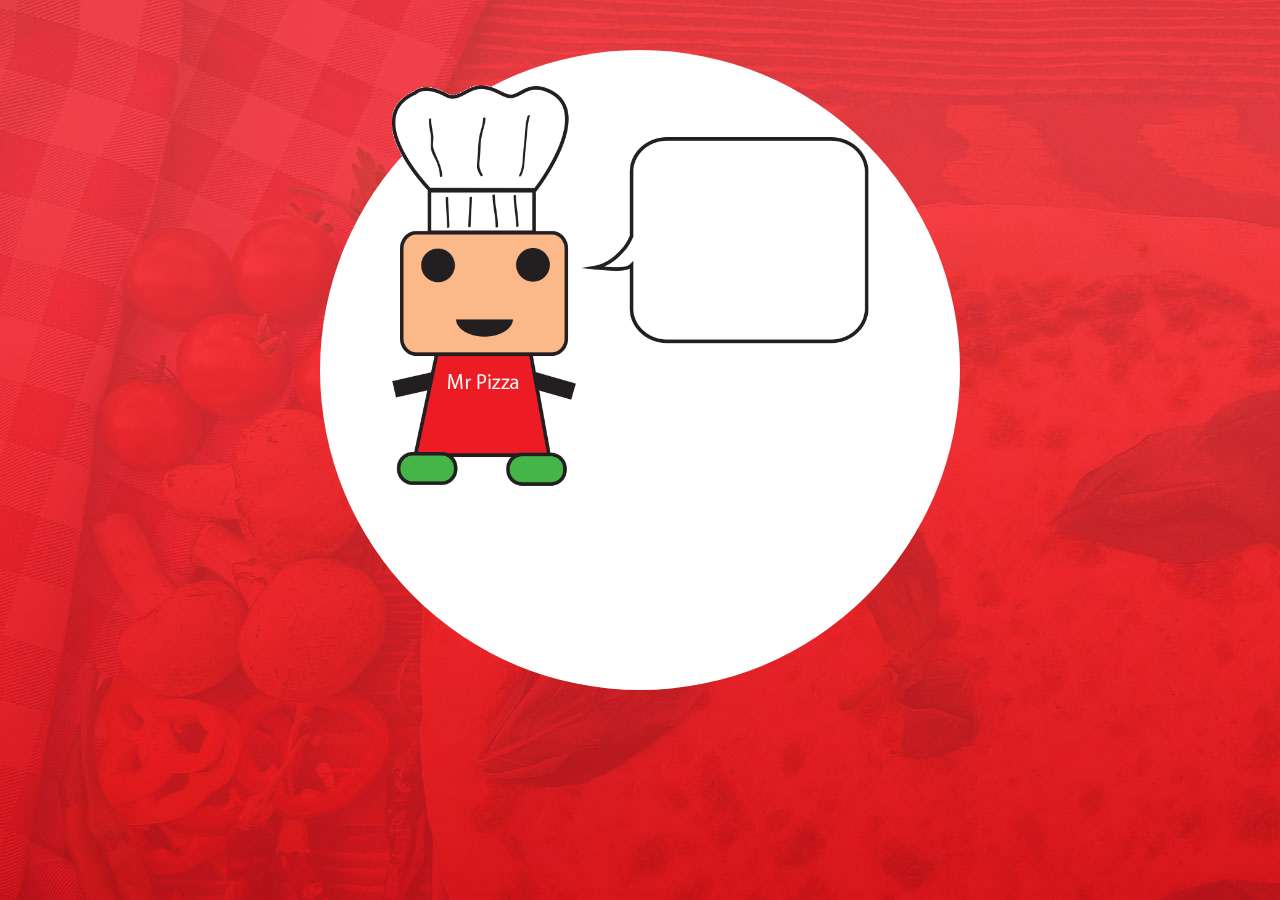
==== index.html @ 1be8aca4 "background and circle" ====
<html>
<head>
<title>My first pizza app</title>
<link rel="stylesheet" href="assets/css/style.css">
</head>
<body>
<div class="circle">

    <div class="illustration">
        <div class="text">

        </div>
    </div>

</div>

</body>

</html>
---- assets/css/style.css ----
body{
background-image: url('../img/pizza_background.jpg');
background-size: auto;
/*width:100vw;
height:100vh;*/
margin:0;
padding:0;
}

div.circle{
    width: 600px;
    height:600px;
    background-color: white;
    border-radius: 50%;
    margin:auto;
    padding:20px;
    margin-top:50px;
   /* vertical-align: middle;*/
}

div.illustration{
    width: 600px;
    height:600px;
    background: url('../img/pizza_robot.gif') no-repeat;
    background-size: 550px;
    /*margin:auto;*/
    padding-top:150px;
    
}
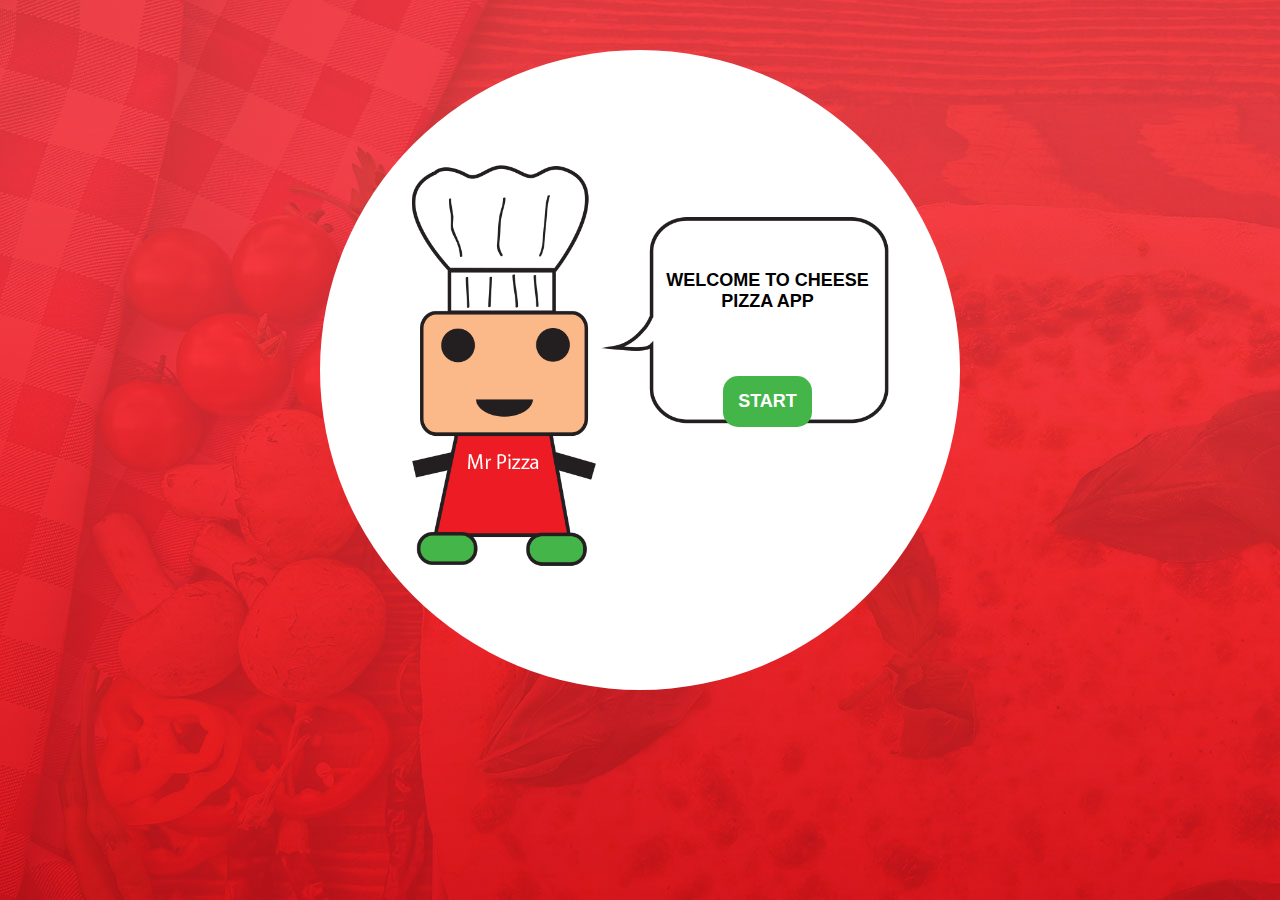
==== commit dab19eaf: "Illustration, bloc text and button" ====
--- a/index.html
+++ b/index.html
@@ -4,10 +4,16 @@
 <link rel="stylesheet" href="assets/css/style.css">
 </head>
 <body>
+
 <div class="circle">
 
     <div class="illustration">
-        <div class="text">
+        <div class="content">
+        
+            <div class="text">WELCOME TO CHEESE PIZZA APP</div>
+            <div class="button">
+                <button>START</button>
+            </div>
 
         </div>
     </div>
--- a/assets/css/style.css
+++ b/assets/css/style.css
@@ -1,11 +1,13 @@
 body{
-background-image: url('../img/pizza_background.jpg');
-background-size: auto;
-/*width:100vw;
-height:100vh;*/
-margin:0;
-padding:0;
+    font-family: Verdana, Geneva, Tahoma, sans-serif;
+    font-weight: bold;
+    font-size: 18px;
+    background-image: url('../img/pizza_background.jpg');
+    background-size: auto;
+    margin:0;
+    padding:0;
 }
+
 
 div.circle{
     width: 600px;
@@ -15,15 +17,43 @@
     margin:auto;
     padding:20px;
     margin-top:50px;
-   /* vertical-align: middle;*/
+    text-align: center;
 }
 
 div.illustration{
     width: 600px;
-    height:600px;
+    height:450px;
     background: url('../img/pizza_robot.gif') no-repeat;
     background-size: 550px;
-    /*margin:auto;*/
-    padding-top:150px;
-    
+    margin-top:80px;
+    margin-left: 20px;   
+}
+
+div.content{
+    position: absolute;
+    text-align: center;
+    margin-left: 305px;
+    margin-top:60px;
+    width: 205px;
+    height:165px;
+}
+
+div.text{
+    margin-top:60px;
+    height:100px;
+}
+
+div.button{
+    margin:4px;
+}
+
+button{
+    background-color:#44b649;
+    border-radius:15px;
+    padding: 15px;
+    margin:2px;
+    color: white;
+    font-size: 18px;
+    font-weight: bold;
+    border:none;
 }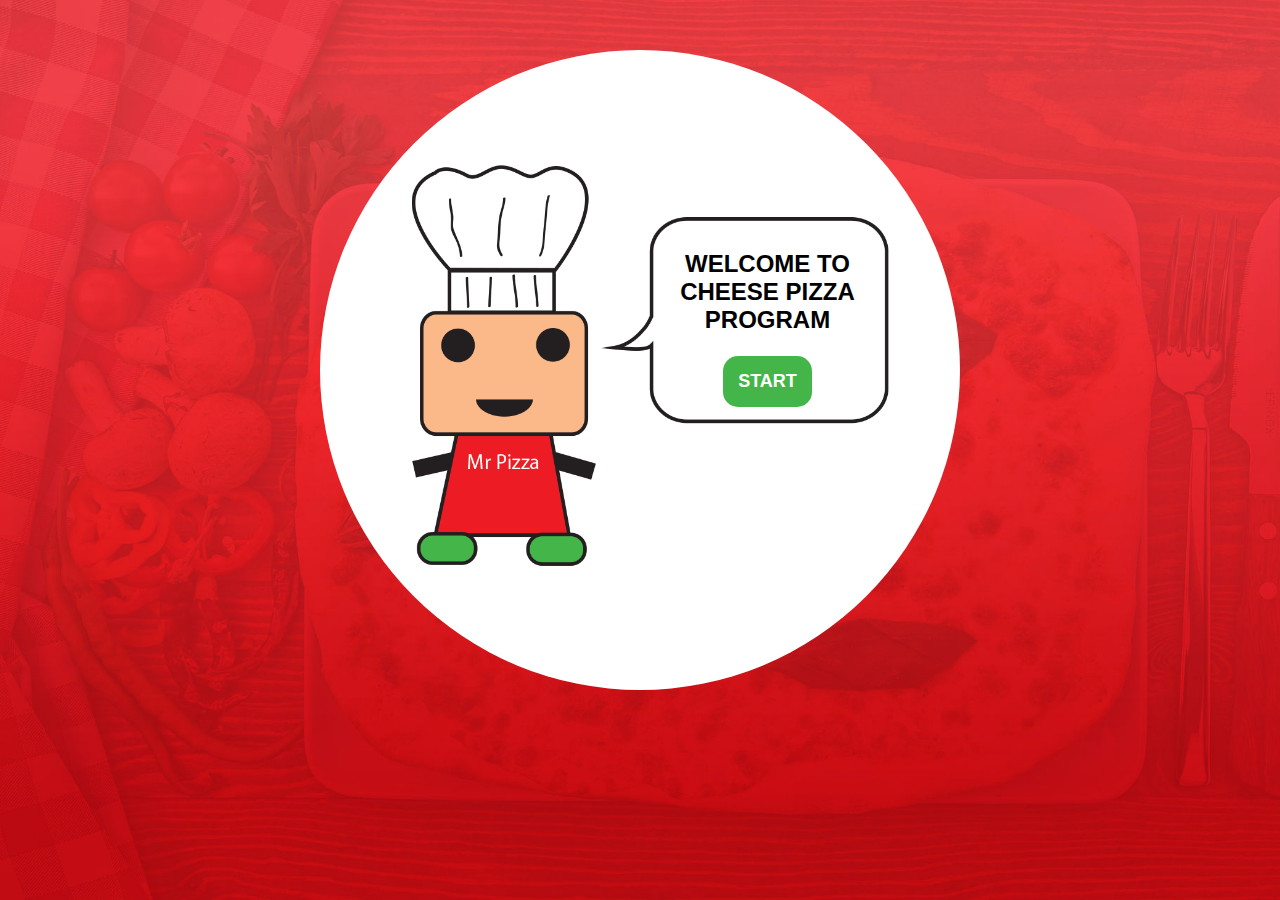
==== commit f83f2aac: "fixing css" ====
--- a/index.html
+++ b/index.html
@@ -10,7 +10,7 @@
     <div class="illustration">
         <div class="content">
         
-            <div class="text">WELCOME TO CHEESE PIZZA APP</div>
+            <div class="text">WELCOME TO CHEESE PIZZA PROGRAM</div>
             <div class="button">
                 <button>START</button>
             </div>
--- a/assets/css/style.css
+++ b/assets/css/style.css
@@ -1,9 +1,9 @@
 body{
-    font-family: Verdana, Geneva, Tahoma, sans-serif;
+    font-family: 'Trebuchet MS', 'Lucida Sans Unicode', 'Lucida Grande', 'Lucida Sans', Arial, sans-serif;
     font-weight: bold;
     font-size: 18px;
     background-image: url('../img/pizza_background.jpg');
-    background-size: auto;
+    background-size: cover;
     margin:0;
     padding:0;
 }
@@ -39,8 +39,9 @@
 }
 
 div.text{
-    margin-top:60px;
+    margin-top:40px;
     height:100px;
+    font-size: 24px;
 }
 
 div.button{
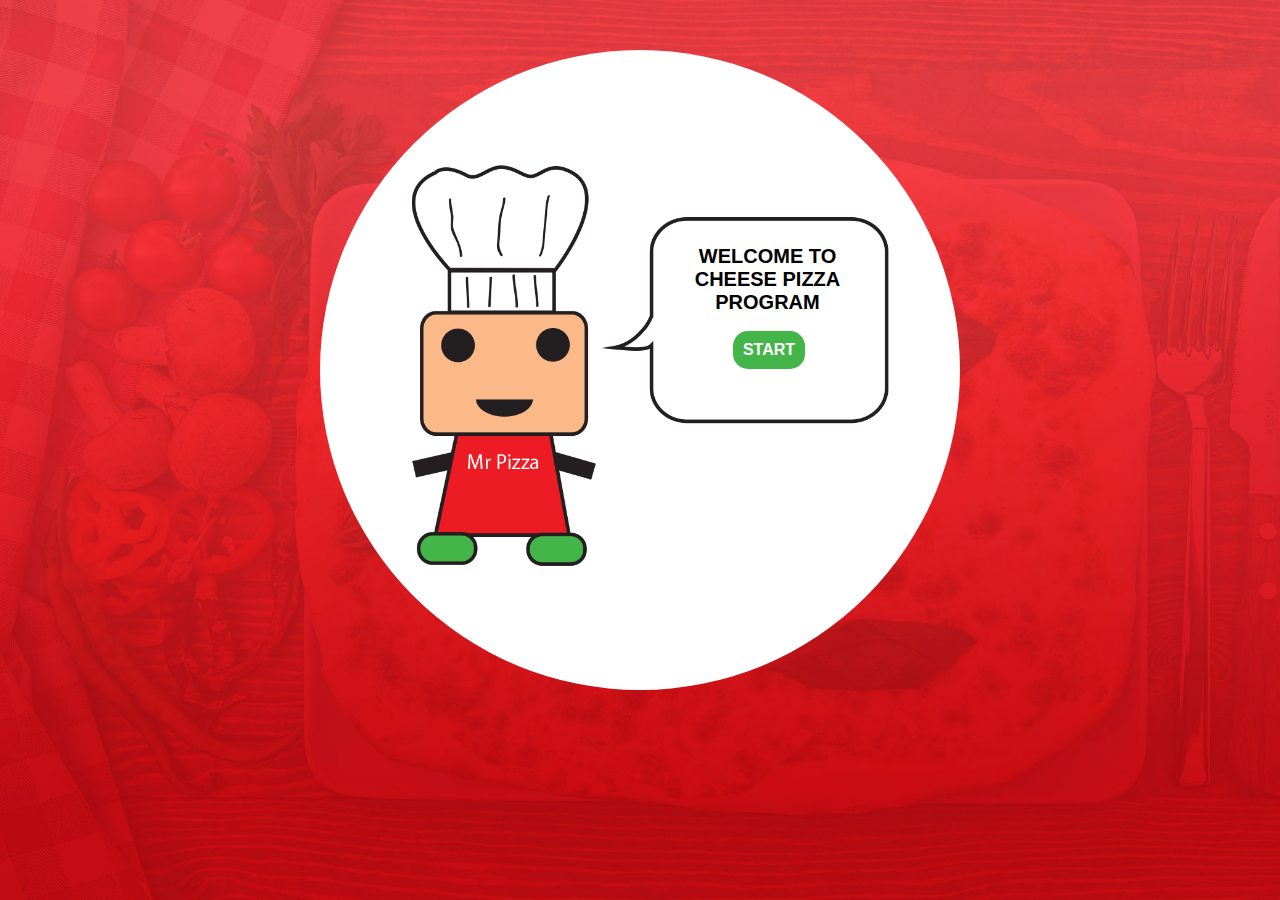
==== commit 0a6ad2aa: "steps html and function javascript" ====
--- a/index.html
+++ b/index.html
@@ -1,6 +1,7 @@
 <html>
 <head>
 <title>My first pizza app</title>
+
 <link rel="stylesheet" href="assets/css/style.css">
 </head>
 <body>
@@ -8,12 +9,9 @@
 <div class="circle">
 
     <div class="illustration">
-        <div class="content">
+        <div class="content" id="content">
         
-            <div class="text">WELCOME TO CHEESE PIZZA PROGRAM</div>
-            <div class="button">
-                <button>START</button>
-            </div>
+            <!-- Display text and button(s) -->
 
         </div>
     </div>
@@ -22,4 +20,5 @@
 
 </body>
 
-</html>+</html>
+<script src="assets/js/my_script.js"></script>
--- a/assets/css/style.css
+++ b/assets/css/style.css
@@ -1,7 +1,7 @@
 body{
     font-family: 'Trebuchet MS', 'Lucida Sans Unicode', 'Lucida Grande', 'Lucida Sans', Arial, sans-serif;
     font-weight: bold;
-    font-size: 18px;
+    font-size: 16px;
     background-image: url('../img/pizza_background.jpg');
     background-size: cover;
     margin:0;
@@ -39,22 +39,26 @@
 }
 
 div.text{
-    margin-top:40px;
-    height:100px;
-    font-size: 24px;
+    margin-top:35px;
+    /*height:80px;*/
+    font-size: 20px;
+    margin-bottom:10px;
 }
 
 div.button{
     margin:4px;
+    padding-top: 5px;
+    width: 200px;
+    height:90px;  
 }
 
-button{
+button{  
     background-color:#44b649;
     border-radius:15px;
-    padding: 15px;
+    padding: 10px;
     margin:2px;
     color: white;
-    font-size: 18px;
+    font-size: 16px;
     font-weight: bold;
     border:none;
 }